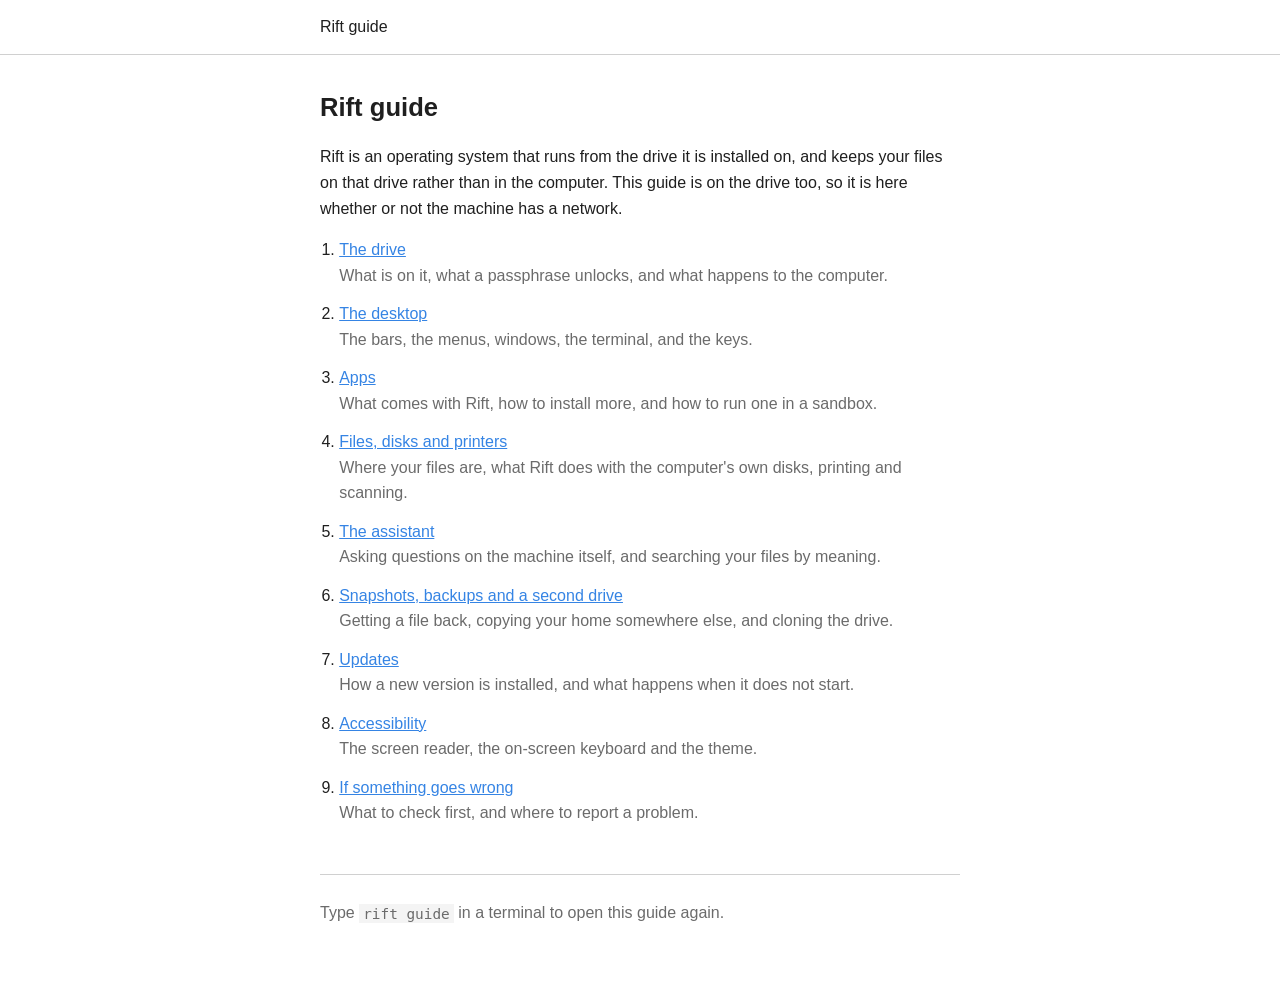
==== nix/guide/index.html @ 87555dc8 "image: screen recording, the screen reader, the on-screen keyboard and the guide" ====
<!DOCTYPE html>
<html lang="en">
<head>
<meta charset="utf-8">
<meta name="viewport" content="width=device-width, initial-scale=1">
<title>Rift guide</title>
<link rel="stylesheet" href="style.css">
</head>
<body>
<header><div><a href="index.html">Rift guide</a></div></header>
<main>
<h1>Rift guide</h1>
<p>Rift is an operating system that runs from the drive it is installed on, and keeps your files on
that drive rather than in the computer. This guide is on the drive too, so it is here whether or not
the machine has a network.</p>
<nav>
<ol>
<li><a href="the-drive.html">The drive</a>
<span>What is on it, what a passphrase unlocks, and what happens to the computer.</span></li>
<li><a href="the-desktop.html">The desktop</a>
<span>The bars, the menus, windows, the terminal, and the keys.</span></li>
<li><a href="apps.html">Apps</a>
<span>What comes with Rift, how to install more, and how to run one in a sandbox.</span></li>
<li><a href="files.html">Files, disks and printers</a>
<span>Where your files are, what Rift does with the computer's own disks, printing and scanning.</span></li>
<li><a href="the-assistant.html">The assistant</a>
<span>Asking questions on the machine itself, and searching your files by meaning.</span></li>
<li><a href="your-data.html">Snapshots, backups and a second drive</a>
<span>Getting a file back, copying your home somewhere else, and cloning the drive.</span></li>
<li><a href="updates.html">Updates</a>
<span>How a new version is installed, and what happens when it does not start.</span></li>
<li><a href="accessibility.html">Accessibility</a>
<span>The screen reader, the on-screen keyboard and the theme.</span></li>
<li><a href="problems.html">If something goes wrong</a>
<span>What to check first, and where to report a problem.</span></li>
</ol>
</nav>
<footer><p>Type <code>rift guide</code> in a terminal to open this guide again.</p></footer>
</main>
</body>
</html>
---- nix/guide/style.css ----
/* The guide's one stylesheet. Noto Sans, neutral grays, one blue accent, and the page follows the
   desktop: dark while the desktop is dark, light while it is light. */

:root {
  --page: #ffffff;
  --ink: #1f1f1f;
  --dim: #6b6b6b;
  --line: #d0d0d0;
  --accent: #3584e4;
  --block: #f4f4f4;
}

@media (prefers-color-scheme: dark) {
  :root {
    --page: #1e1e1e;
    --ink: #e6e6e6;
    --dim: #8c8c8c;
    --line: #3c3c3c;
    --accent: #78aeed;
    --block: #2e2e2e;
  }
}

body {
  margin: 0;
  background: var(--page);
  color: var(--ink);
  font-family: "Noto Sans", sans-serif;
  font-size: 16px;
  line-height: 1.6;
}

header {
  border-bottom: 1px solid var(--line);
}

header div,
main {
  max-width: 40rem;
  margin: 0 auto;
  padding: 0 1.5rem;
}

header div {
  padding-top: 0.9rem;
  padding-bottom: 0.9rem;
}

header a {
  color: var(--ink);
  text-decoration: none;
}

main {
  padding-bottom: 4rem;
}

h1 {
  font-size: 1.6rem;
  margin: 2rem 0 1rem;
}

h2 {
  font-size: 1.15rem;
  margin: 2rem 0 0.5rem;
}

p,
li {
  margin: 0.6rem 0;
}

a {
  color: var(--accent);
}

code {
  font-family: "DejaVu Sans Mono", monospace;
  font-size: 0.9em;
  background: var(--block);
  padding: 0.1rem 0.25rem;
}

pre {
  background: var(--block);
  padding: 0.8rem 1rem;
  overflow-x: auto;
}

pre code {
  background: none;
  padding: 0;
}

table {
  border-collapse: collapse;
  width: 100%;
  margin: 1rem 0;
}

th,
td {
  border-bottom: 1px solid var(--line);
  padding: 0.4rem 0.6rem 0.4rem 0;
  text-align: left;
  vertical-align: top;
}

th {
  font-weight: bold;
}

td code {
  white-space: nowrap;
}

nav ol {
  padding-left: 1.2rem;
}

nav li {
  margin: 0.8rem 0;
}

nav span {
  display: block;
  color: var(--dim);
}

footer {
  border-top: 1px solid var(--line);
  margin-top: 3rem;
  padding-top: 1rem;
  color: var(--dim);
}
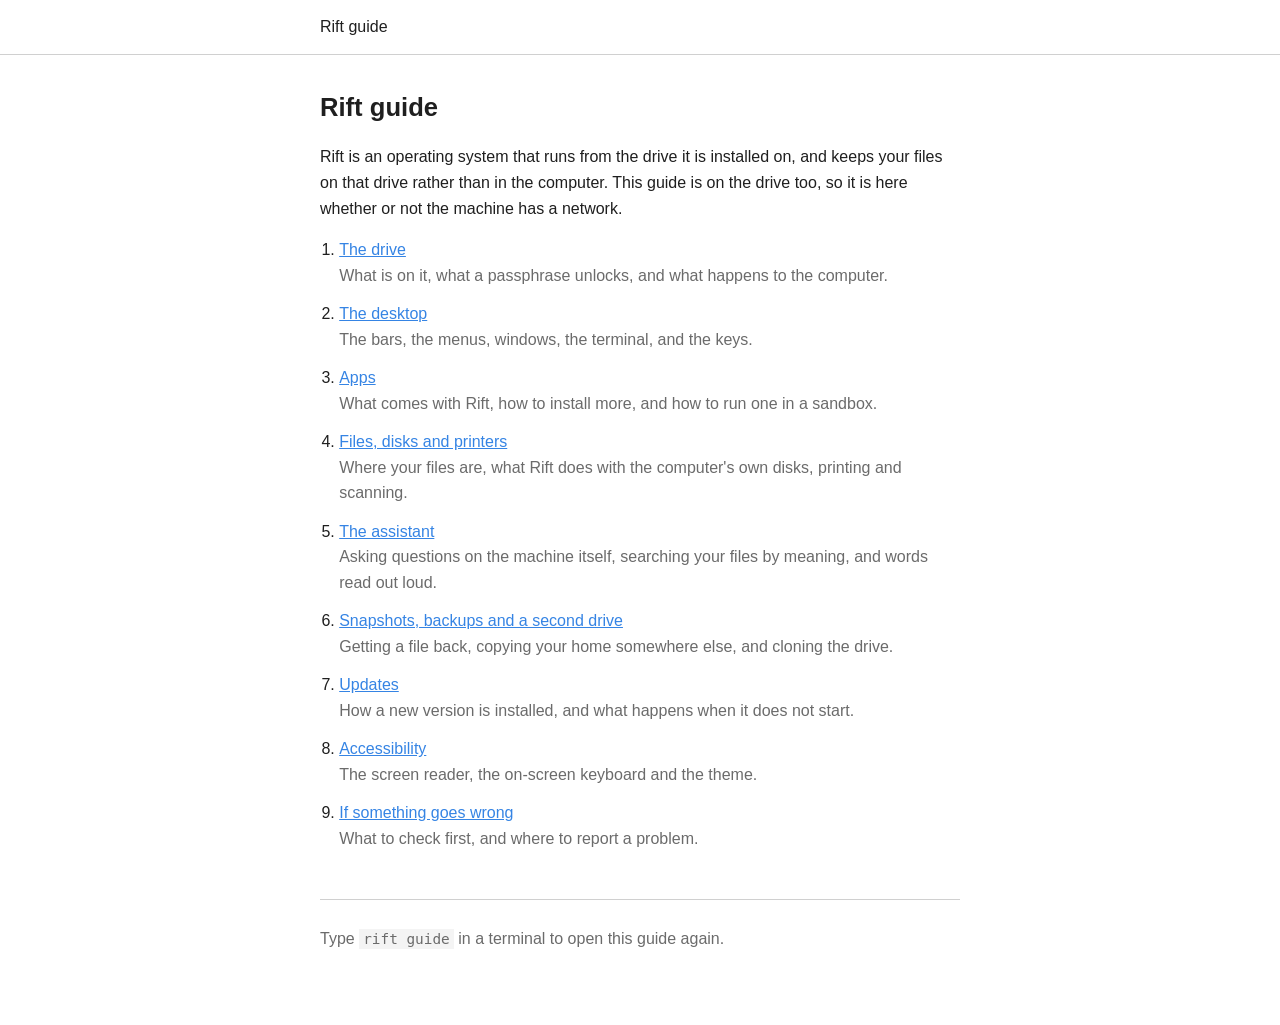
==== commit 4ad4de13: "cli: the help and the guide's contents say the assistant reads words out loud" ====
--- a/nix/guide/index.html
+++ b/nix/guide/index.html
@@ -24,7 +24,8 @@
 <li><a href="files.html">Files, disks and printers</a>
 <span>Where your files are, what Rift does with the computer's own disks, printing and scanning.</span></li>
 <li><a href="the-assistant.html">The assistant</a>
-<span>Asking questions on the machine itself, and searching your files by meaning.</span></li>
+<span>Asking questions on the machine itself, searching your files by meaning, and words read
+out loud.</span></li>
 <li><a href="your-data.html">Snapshots, backups and a second drive</a>
 <span>Getting a file back, copying your home somewhere else, and cloning the drive.</span></li>
 <li><a href="updates.html">Updates</a>
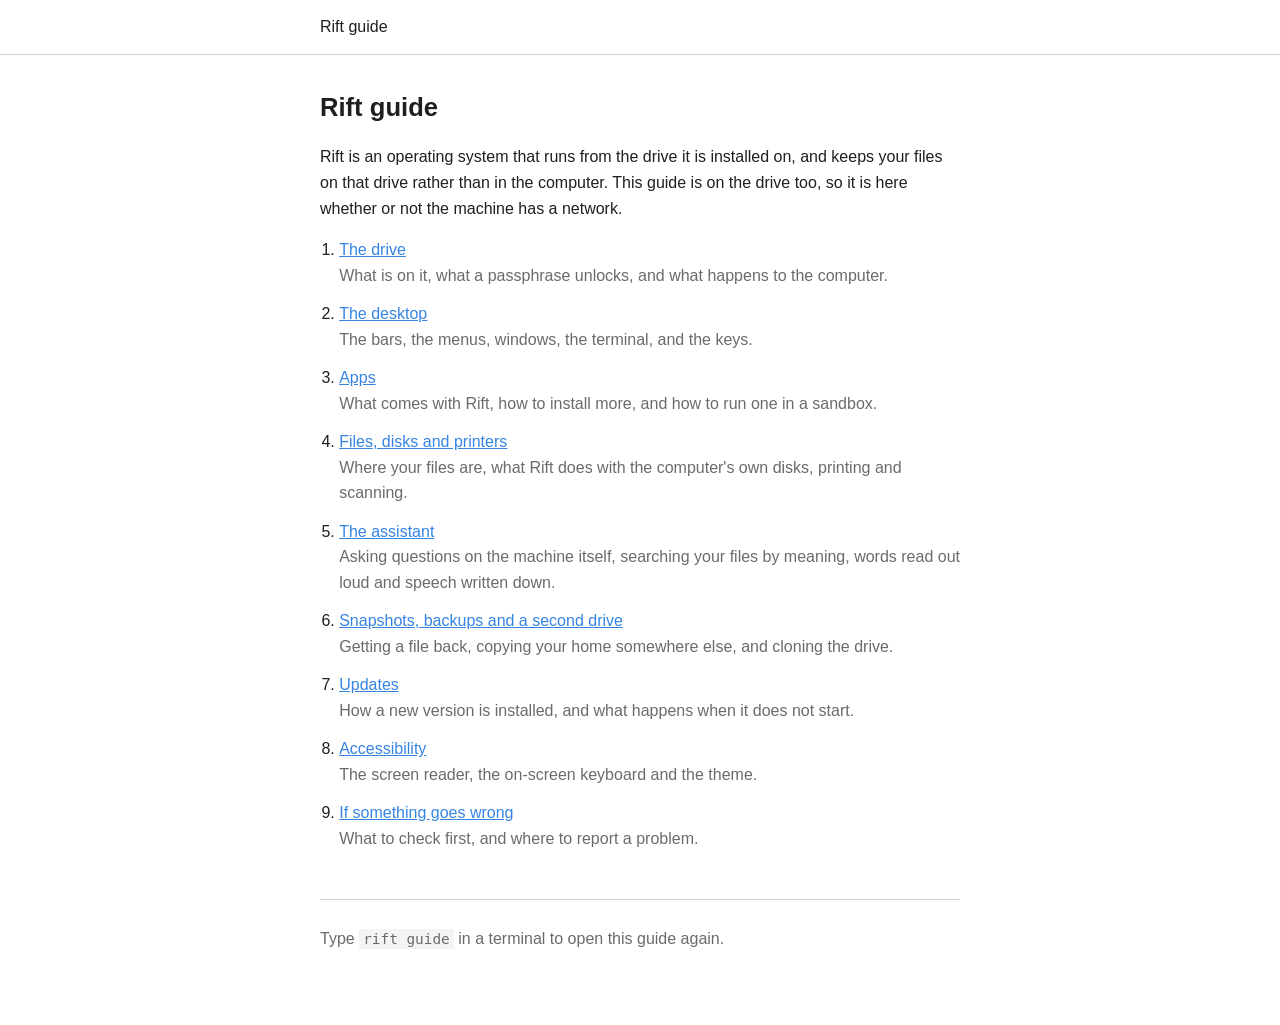
==== commit c8103f12: "cli: rift ai listen prints the words in a recording" ====
--- a/nix/guide/index.html
+++ b/nix/guide/index.html
@@ -24,8 +24,8 @@
 <li><a href="files.html">Files, disks and printers</a>
 <span>Where your files are, what Rift does with the computer's own disks, printing and scanning.</span></li>
 <li><a href="the-assistant.html">The assistant</a>
-<span>Asking questions on the machine itself, searching your files by meaning, and words read
-out loud.</span></li>
+<span>Asking questions on the machine itself, searching your files by meaning, words read out
+loud and speech written down.</span></li>
 <li><a href="your-data.html">Snapshots, backups and a second drive</a>
 <span>Getting a file back, copying your home somewhere else, and cloning the drive.</span></li>
 <li><a href="updates.html">Updates</a>
